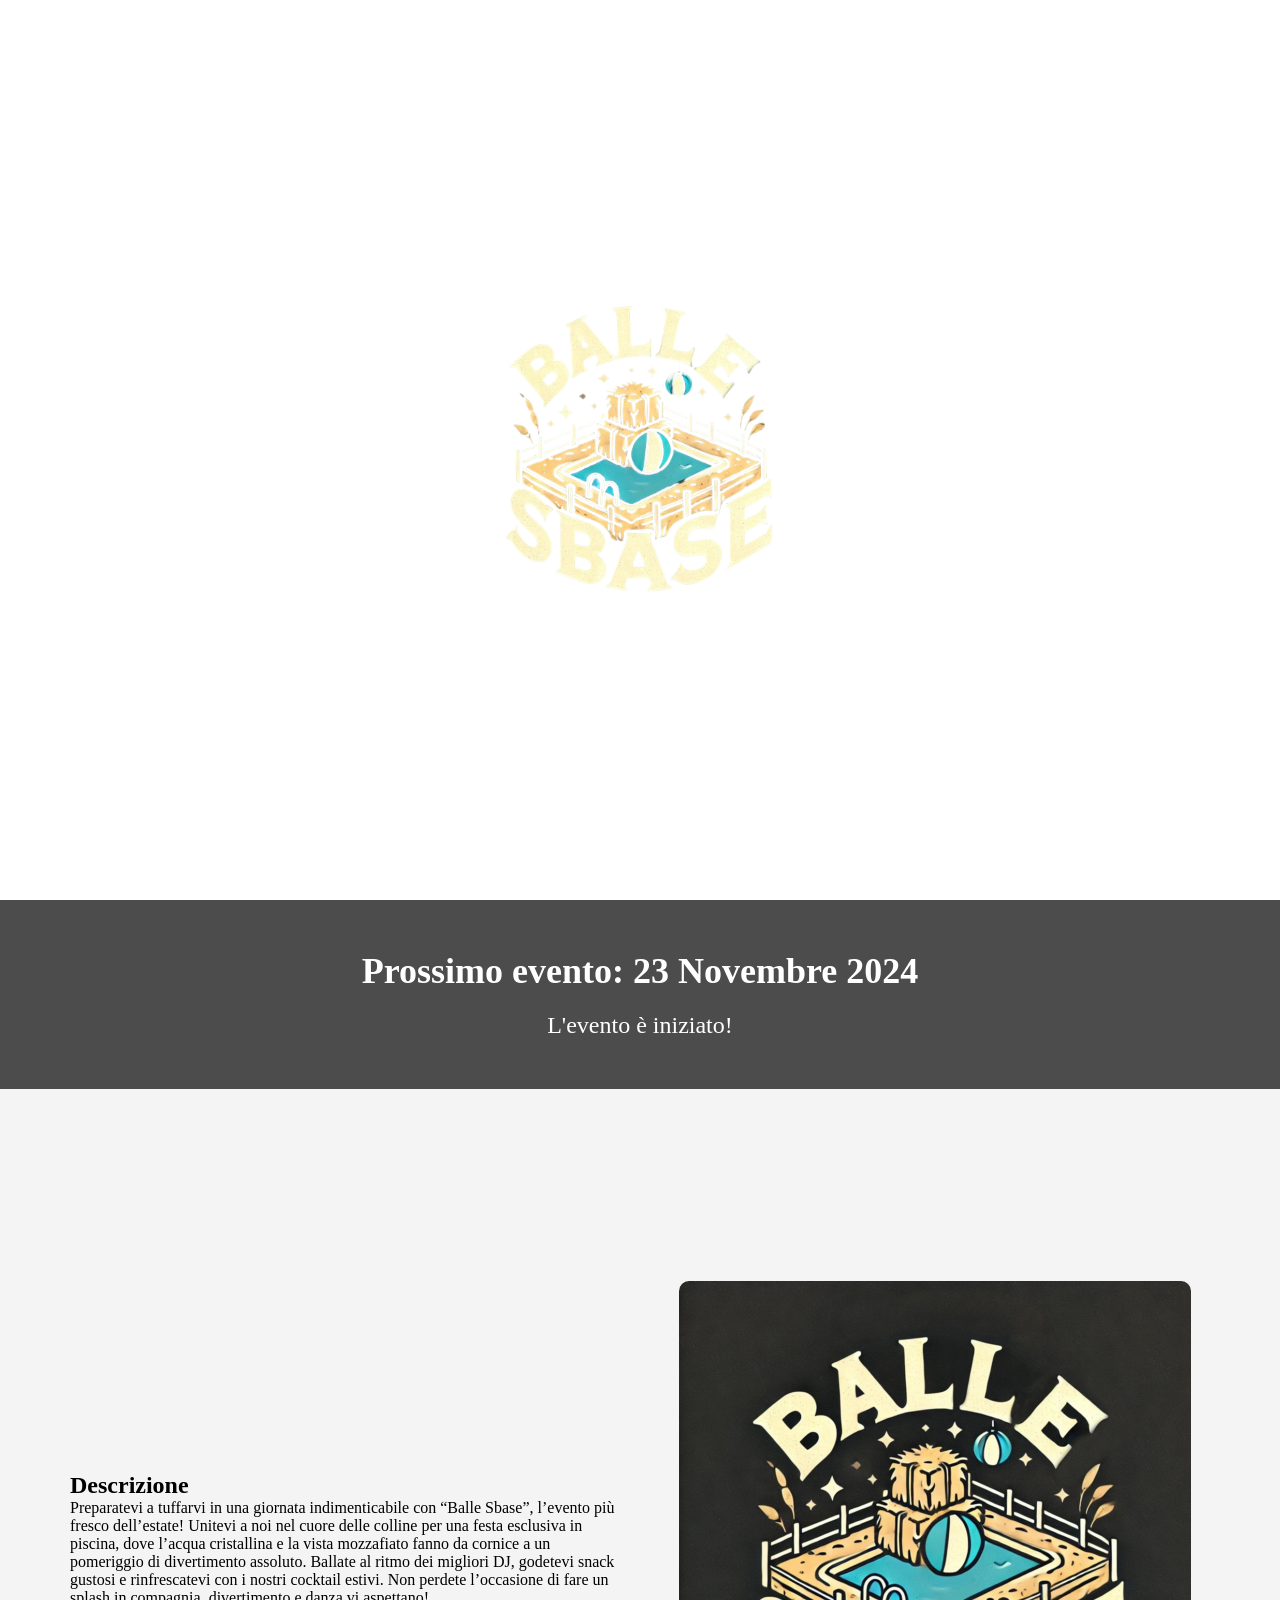
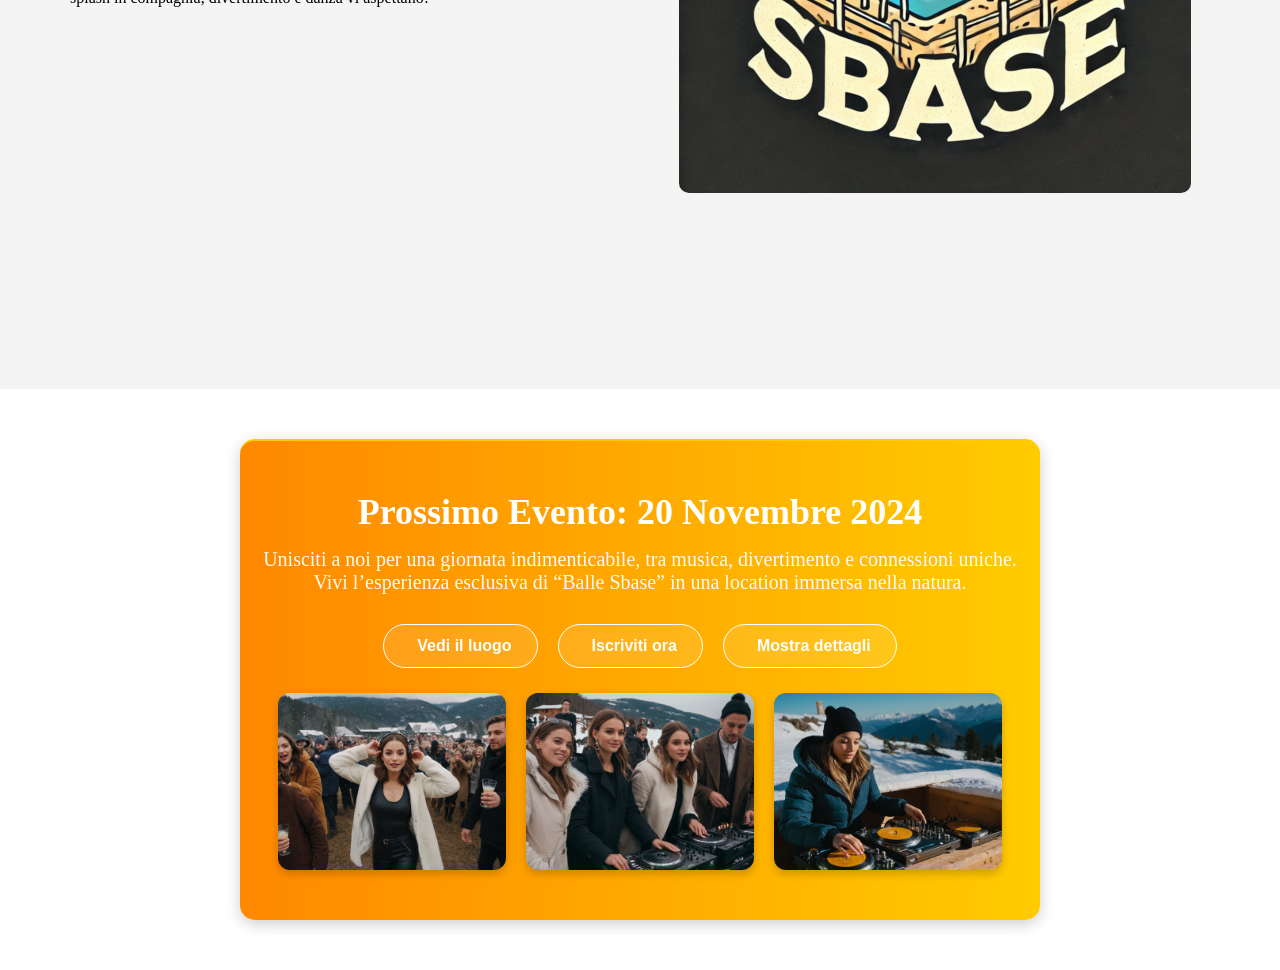
==== web/index.html @ 8f2fe4de "v3" ====
<!DOCTYPE html>
<html lang="it">
<head>
    <meta charset="UTF-8">
    <meta name="viewport" content="width=device-width, initial-scale=1.0, user-scalable=no, maximum-scale=1.0">
    <title>BALLE SBASE</title>
    <link rel="stylesheet" href="style.css">
</head>
<body>
    <!-- Sezione Video di Benvenuto -->
    <section id="hero">
        <video autoplay muted loop id="bg-video">
            <source src="./video/ferragosto24.mp4" type="video/mp4">
            Il tuo browser non supporta la riproduzione video.
        </video>
        <div class="overlay">
            <img src="./img/balleSbase.png" alt="Logo" id="logo">
        </div>
    </section>

    <!-- Rettangolo con Countdown-->
    <section id="countdown-section">
        <div class="countdown-container">
            <h2>Prossimo evento: 23 Novembre 2024</h2>
            <div id="countdown" class="countdown-modern">
                <div class="countdown-item">
                    <span id="days" class="number">00</span>
                    <span class="label">Giorni</span>
                </div>
                <div class="countdown-item">
                    <span id="hours" class="number">00</span>
                    <span class="label">Ore</span>
                </div>
                <div class="countdown-item">
                    <span id="minutes" class="number">00</span>
                    <span class="label">Minuti</span>
                </div>
                <div class="countdown-item">
                    <span id="seconds" class="number">00</span>
                    <span class="label">Secondi</span>
                </div>
            </div>
        </div>
    </section>


    <!-- Sezione Descrizione e Immagine -->
    <section id="description">
        <div class="container">
            <div class="text">
                <h2>Descrizione</h2>
                <p>
                    <!-- Aggiungi qui la tua descrizione -->
                    Preparatevi a tuffarvi in una giornata indimenticabile con “Balle Sbase”, l’evento più fresco dell’estate! Unitevi a noi nel cuore delle colline per una festa esclusiva in piscina, dove l’acqua cristallina e la vista mozzafiato fanno da cornice a un pomeriggio di divertimento assoluto. 
                    Ballate al ritmo dei migliori DJ, godetevi snack gustosi e rinfrescatevi con i nostri cocktail estivi. Non perdete l’occasione di fare un splash in compagnia, divertimento e danza vi aspettano!
                </p>
            </div>
            <div class="image">
                <img src="./img/balleSbase_2.png" alt="Immagine Descrizione">
            </div>
        </div>
    </section>

    <!-- Sezione Prossimo Evento -->
    <section id="event-section">
        <h2>Prossimo Evento: 20 Novembre 2024</h2>
        <p id="event-summary">
            Unisciti a noi per una giornata indimenticabile, tra musica, divertimento e connessioni uniche. 
            Vivi l’esperienza esclusiva di “Balle Sbase” in una location immersa nella natura.
        </p>
        
        <!-- Pulsanti di azione -->
        <div class="event-buttons">
            <button class="event-btn" id="location-btn"><i class="fas fa-map-marker-alt"></i> Vedi il luogo</button>
            <button class="event-btn" id="register-btn"><i class="fas fa-ticket-alt"></i> Iscriviti ora</button>
            <button class="event-btn" id="details-btn"><i class="fas fa-info-circle"></i> Mostra dettagli</button>
        </div>

        <!-- Descrizione dettagliata nascosta -->
        <p id="event-details" class="hidden">
            Immergiti in un’atmosfera unica con DJ set dal vivo, cocktail freschi e panorami mozzafiato. 
            Rilassati nelle aree lounge o scatena la tua energia sulla pista. Una giornata di gioia e sorprese ti aspetta!
        </p>

        <!-- Galleria immagini -->
        <div class="event-gallery">
            <img src="./img/photo1.png" alt="Evento 1">
            <img src="./img/photo2.png" alt="Evento 2">
            <img src="./img/photo3.png" alt="Evento 3">
        </div>
    </section>

    <script src="script.js"></script>
</body>
</html>
---- web/style.css ----
/* Impostazioni di base */
* {
    margin: 0;
    padding: 0;
    box-sizing: border-box;
}

/* Impostazioni Full Screen per il video di background */
#hero {
    position: relative;
    width: 100%;
    height: 100vh;
    overflow: hidden;
}

#bg-video {
    position: absolute;
    top: 0;
    left: 0;
    width: 100%;
    height: 100%;
    object-fit: cover;
}

.overlay {
    position: absolute;
    top: 50%;
    left: 50%;
    transform: translate(-50%, -50%);
    text-align: center;
}

#logo {
    width: 300px;
    animation: fadeIn 3s ease-in-out;
}

/* Sezione Countdown Moderno */
#countdown-section {
    background-color: rgba(0, 0, 0, 0.7);
    color: white;
    text-align: center;
    padding: 50px 20px;
    font-size: 24px;
}

.countdown-modern {
    display: flex;
    justify-content: center;
    gap: 30px;
    margin-top: 20px;
}

.countdown-item {
    background-color: rgba(255, 255, 255, 0.1);
    padding: 20px;
    border-radius: 10px;
    text-align: center;
    width: 100px;
}

.number {
    display: block;
    font-size: 40px;
    font-weight: bold;
    color: #ffcc00;
    animation: pulse 1s infinite ease-in-out;
}

.label {
    font-size: 16px;
    text-transform: uppercase;
    letter-spacing: 1px;
    margin-top: 5px;
    display: block;
}

/* Rimuovi la disposizione verticale anche su schermi più piccoli */
@media (max-width: 768px) {
    .countdown-item {
        width: 70px; /* Riduci leggermente la dimensione per gli schermi piccoli */
        padding: 15px;
    }

    .number {
        font-size: 30px; /* Riduci la dimensione dei numeri su mobile */
    }

    .label {
        font-size: 12px; /* Riduci la dimensione del testo su mobile */
    }
}

/* Animazione per pulsazione sui numeri del countdown */
@keyframes pulse {
    0%, 100% {
        transform: scale(1);
    }
    50% {
        transform: scale(1.1);
    }
}

/* Media Query per dispositivi mobili */
@media (max-width: 768px) {
    .countdown-modern {
        flex-direction: row;
        gap: 20px;
    }

    .countdown-item {
        width: 80px;
        padding: 15px;
    }

    .number {
        font-size: 32px;
    }
}


/* Sezione Descrizione e Immagine */
#description {
    display: flex;
    flex-direction: row;
    justify-content: space-between;
    align-items: center;
    padding: 50px;
    min-height: 100vh;
    background-color: #f4f4f4;
}

.container {
    display: flex;
    flex-direction: row;
    justify-content: space-between;
    align-items: center;
    width: 100%;
}

.text {
    flex: 1;
    padding: 20px;
}

.image {
    flex: 1;
    padding: 20px;
    text-align: center;
}

.image img {
    max-width: 100%;
    border-radius: 10px;
}

/* Stile per la sezione evento moderna */
#event-section {
    background-color: #f3f3f3;
    padding: 50px 20px;
    text-align: center;
    border-top: 2px solid #ffcc00;
}

#event-section h2 {
    font-size: 32px;
    color: #333;
    margin-bottom: 15px;
}

#event-summary {
    font-size: 18px;
    margin-bottom: 20px;
    color: #555;
}

/* Pulsanti moderni */
.event-buttons {
    display: flex;
    justify-content: center;
    gap: 15px;
    margin-bottom: 20px;
}

.event-btn {
    background-color: #ffcc00;
    color: #333;
    border: none;
    padding: 10px 20px;
    font-size: 16px;
    cursor: pointer;
    border-radius: 5px;
    transition: background-color 0.3s ease;
}

.event-btn:hover {
    background-color: #e0a800;
}

/* Descrizione espandibile */
#event-details {
    font-size: 16px;
    color: #666;
    margin-top: 15px;
    line-height: 1.6;
    display: none;
}

#event-details.hidden {
    display: none;
}

#event-details.visible {
    display: block;
    animation: fadeIn 0.5s ease;
}

/* Animazione di comparsa */
@keyframes fadeIn {
    from { opacity: 0; }
    to { opacity: 1; }
}

/* Galleria moderna */
.event-gallery {
    display: flex;
    justify-content: center;
    gap: 15px;
    margin-top: 25px;
}

.event-gallery img {
    max-width: 30%;
    border-radius: 8px;
    transition: transform 0.3s ease;
}

.event-gallery img:hover {
    transform: scale(1.05);
}

/* Responsive */
@media (max-width: 768px) {
    .event-gallery img {
        max-width: 80%;
        margin-bottom: 20px;
    }
    
    .event-buttons {
        flex-direction: column;
        gap: 10px;
    }
}

/* Effetti */
@keyframes fadeIn {
    0% { opacity: 0; }
    100% { opacity: 1; }
}

/* Effetto di transizione */
#description {
    opacity: 0;
    transform: translateY(50px);
    transition: all 1s ease-in-out;
}

/* Media Query per adattare la visualizzazione ai vari dispositivi */
@media (max-width: 768px) {
    #description {
        flex-direction: column;
    }
    .text, .image {
        text-align: center;
    }
}

@media (max-width: 480px) {
    #logo {
        width: 200px;
    }

    .event-gallery img {
        max-width: 80%;
        margin-bottom: 20px;
    }
}

/* Stile per la sezione evento moderna */
#event-section {
    background: linear-gradient(to right, #ff8800, #ffcc00);
    padding: 50px 20px;
    text-align: center;
    color: #fff;
    border-radius: 15px;
    box-shadow: 0 4px 15px rgba(0, 0, 0, 0.2);
    margin: 50px auto;
    max-width: 800px;
    position: relative;
}

#event-section h2 {
    font-size: 36px;
    font-weight: 700;
    margin-bottom: 15px;
    color: #ffffff;
}

#event-summary {
    font-size: 20px;
    margin-bottom: 30px;
    color: #fffbf1;
}

/* Pulsanti moderni */
.event-buttons {
    display: flex;
    justify-content: center;
    gap: 20px;
    margin-bottom: 25px;
}

.event-btn {
    background-color: rgba(255, 255, 255, 0.1);
    color: #ffffff;
    border: 1px solid #ffffff;
    padding: 12px 25px;
    font-size: 16px;
    font-weight: bold;
    cursor: pointer;
    border-radius: 30px;
    transition: all 0.3s ease;
    display: flex;
    align-items: center;
}

.event-btn i {
    margin-right: 8px;
}

.event-btn:hover {
    background-color: #ffffff;
    color: #ff8800;
    transform: scale(1.05);
}

/* Descrizione espandibile */
#event-details {
    font-size: 18px;
    color: #ffffff;
    margin-top: 15px;
    line-height: 1.6;
    display: none;
    background: rgba(0, 0, 0, 0.2);
    padding: 20px;
    border-radius: 8px;
    transition: all 0.5s ease;
}

#event-details.hidden {
    display: none;
}

#event-details.visible {
    display: block;
    animation: fadeIn 0.5s ease;
}

/* Animazione di comparsa */
@keyframes fadeIn {
    from { opacity: 0; }
    to { opacity: 1; }
}

/* Galleria moderna */
.event-gallery {
    display: flex;
    justify-content: center;
    gap: 20px;
    margin-top: 25px;
}

.event-gallery img {
    max-width: 30%;
    border-radius: 12px;
    box-shadow: 0 4px 8px rgba(0, 0, 0, 0.2);
    transition: transform 0.3s ease, box-shadow 0.3s ease;
}

.event-gallery img:hover {
    transform: scale(1.1);
    box-shadow: 0 6px 12px rgba(0, 0, 0, 0.3);
}

/* Stile Responsive */
@media (max-width: 768px) {
    .event-gallery img {
        max-width: 80%;
        margin-bottom: 20px;
    }
    
    .event-buttons {
        flex-direction: column;
        gap: 15px;
    }
}
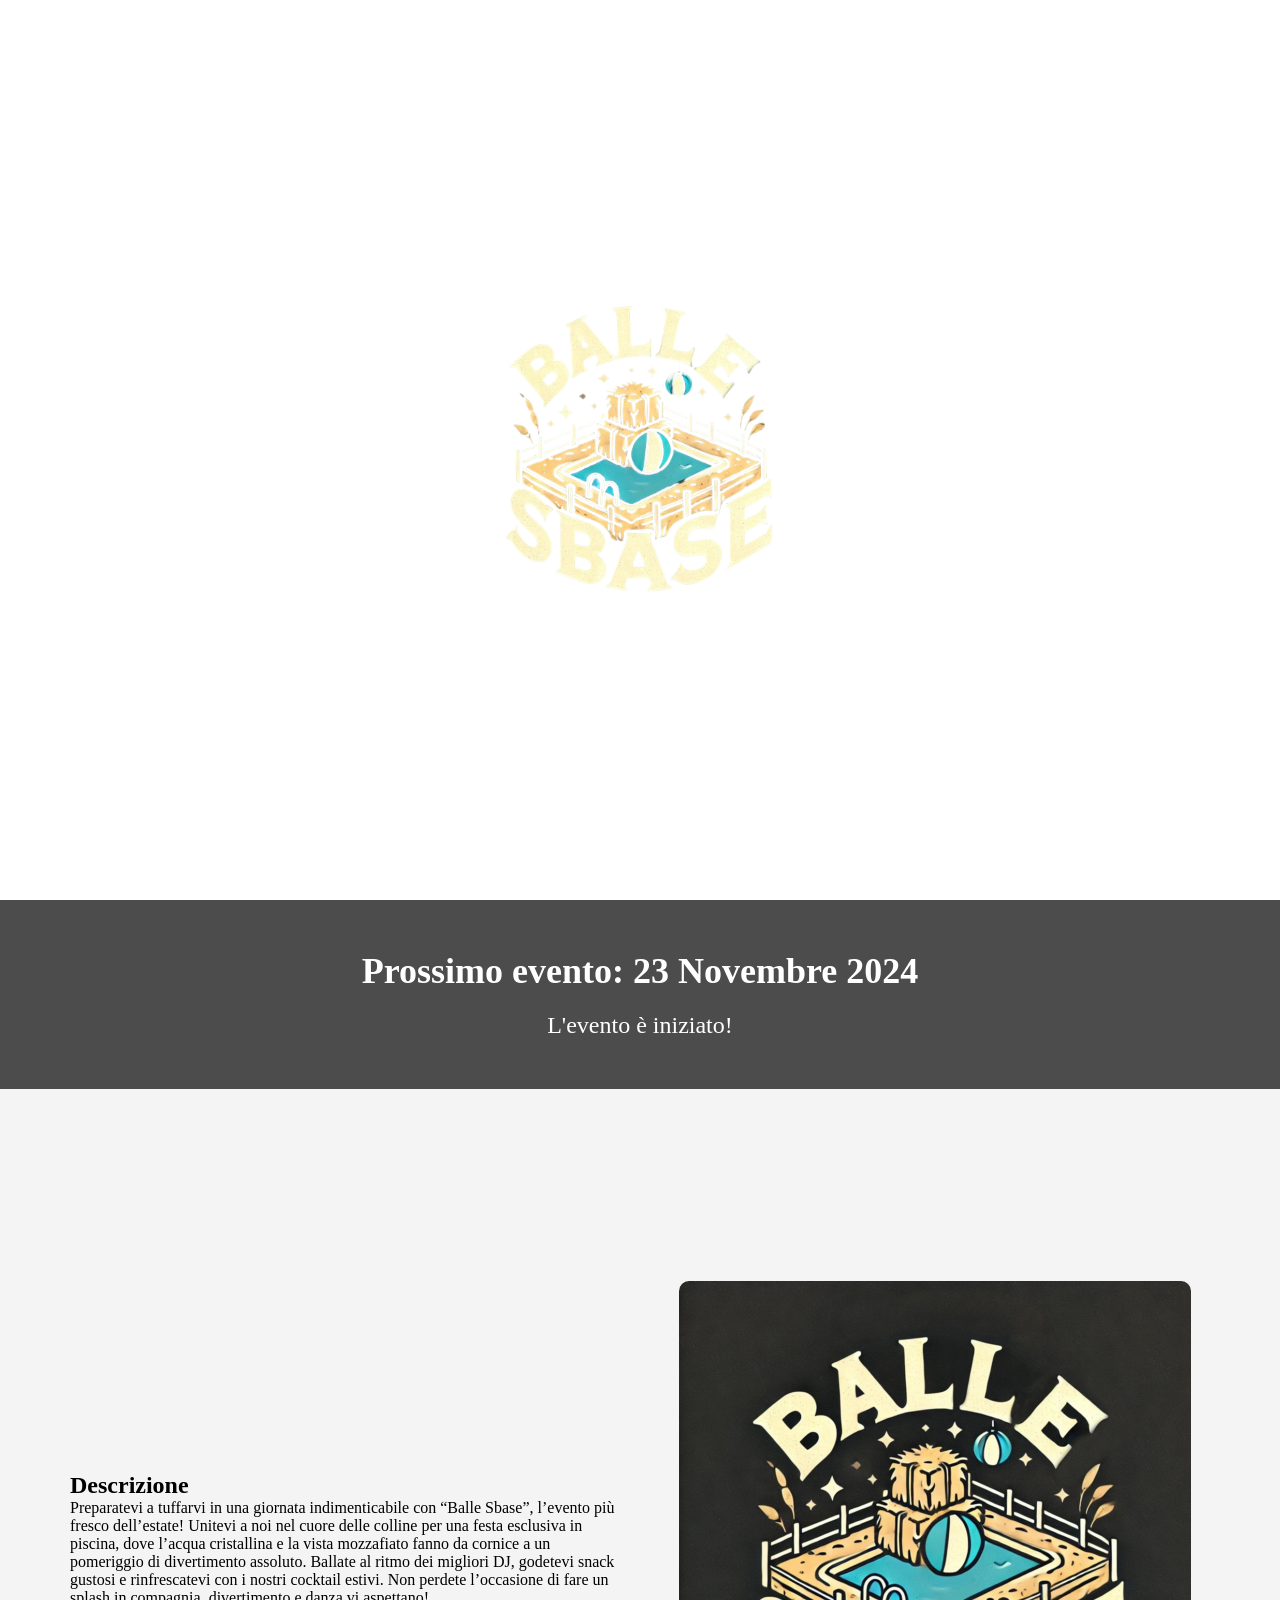
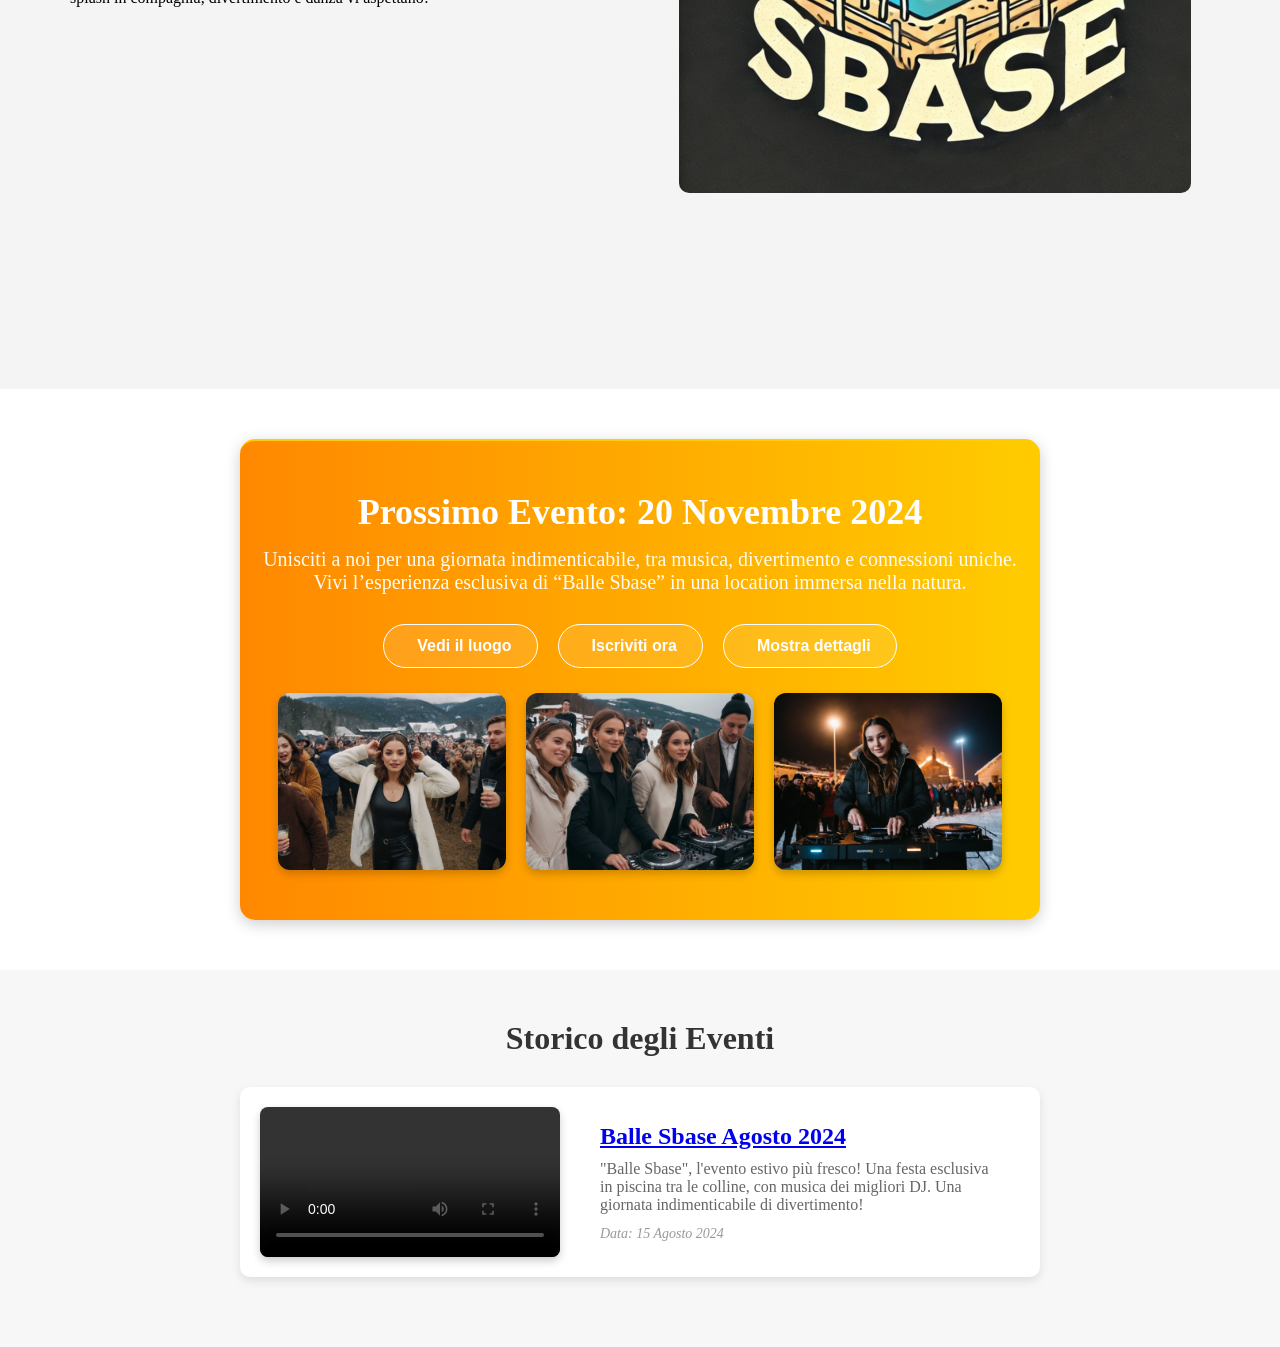
==== commit 27948dad: "v3" ====
--- a/web/index.html
+++ b/web/index.html
@@ -86,9 +86,29 @@
         <div class="event-gallery">
             <img src="./img/photo1.png" alt="Evento 1">
             <img src="./img/photo2.png" alt="Evento 2">
-            <img src="./img/photo3.png" alt="Evento 3">
+            <img src="./img/photo4.png" alt="Evento 3">
         </div>
     </section>
+
+    <!-- Sezione Storico degli Eventi -->
+<section id="event-history">
+    <h2>Storico degli Eventi</h2>
+    <div class="event-item">
+        <video class="event-video" controls>
+            <source src="./video/ferragosto24.mp4" type="video/mp4">
+            Il tuo browser non supporta la riproduzione video.
+        </video>
+        <div class="event-info">
+            <h3><a href="https://ferragosto24.mrt3.it/" class="event-link">Balle Sbase Agosto 2024</a></h3>
+            <p>
+                "Balle Sbase", l'evento estivo più fresco! Una festa esclusiva in piscina tra le colline, con musica dei migliori DJ. Una giornata indimenticabile di divertimento!
+            </p>
+            <span class="event-date">Data: 15 Agosto 2024</span>
+        </div>
+    </div>
+
+</section>
+
 
     <script src="script.js"></script>
 </body>
--- a/web/style.css
+++ b/web/style.css
@@ -297,6 +297,7 @@
     margin: 50px auto;
     max-width: 800px;
     position: relative;
+    overflow: hidden;
 }
 
 #event-section h2 {
@@ -378,10 +379,11 @@
     justify-content: center;
     gap: 20px;
     margin-top: 25px;
+    flex-wrap: wrap; /* Consente alle immagini di andare a capo solo su dispositivi piccoli */
 }
 
 .event-gallery img {
-    max-width: 30%;
+    max-width: 30%; /* Rende le immagini affiancate su schermi grandi */
     border-radius: 12px;
     box-shadow: 0 4px 8px rgba(0, 0, 0, 0.2);
     transition: transform 0.3s ease, box-shadow 0.3s ease;
@@ -394,9 +396,12 @@
 
 /* Stile Responsive */
 @media (max-width: 768px) {
+    .event-gallery {
+        flex-direction: column; /* Dispone le immagini verticalmente su dispositivi piccoli */
+    }
     .event-gallery img {
         max-width: 80%;
-        margin-bottom: 20px;
+        margin: 0 auto 20px; /* Centra le immagini e aggiunge spazio sotto di loro */
     }
     
     .event-buttons {
@@ -404,3 +409,78 @@
         gap: 15px;
     }
 }
+
+/* Stile per la sezione Storico degli Eventi */
+#event-history {
+    background-color: #f7f7f7;
+    padding: 50px 20px;
+    text-align: center;
+    margin-top: 50px;
+}
+
+#event-history h2 {
+    font-size: 32px;
+    color: #333;
+    margin-bottom: 30px;
+}
+
+.event-item {
+    display: flex;
+    flex-direction: row;
+    align-items: center;
+    justify-content: space-between;
+    gap: 20px;
+    padding: 20px;
+    margin: 20px auto;
+    max-width: 800px;
+    background-color: #ffffff;
+    box-shadow: 0 4px 10px rgba(0, 0, 0, 0.1);
+    border-radius: 10px;
+}
+
+.event-video {
+    max-width: 300px;
+    border-radius: 8px;
+    box-shadow: 0 4px 8px rgba(0, 0, 0, 0.2);
+}
+
+.event-info {
+    flex: 1;
+    text-align: left;
+    padding: 0 20px;
+}
+
+.event-info h3 {
+    font-size: 24px;
+    color: #333;
+    margin-bottom: 10px;
+}
+
+.event-info p {
+    font-size: 16px;
+    color: #666;
+    margin-bottom: 10px;
+}
+
+.event-date {
+    font-size: 14px;
+    color: #999;
+    font-style: italic;
+}
+
+/* Responsive design */
+@media (max-width: 768px) {
+    .event-item {
+        flex-direction: column;
+        align-items: center;
+    }
+
+    .event-video {
+        max-width: 100%;
+    }
+
+    .event-info {
+        padding: 20px 0;
+        text-align: center;
+    }
+}
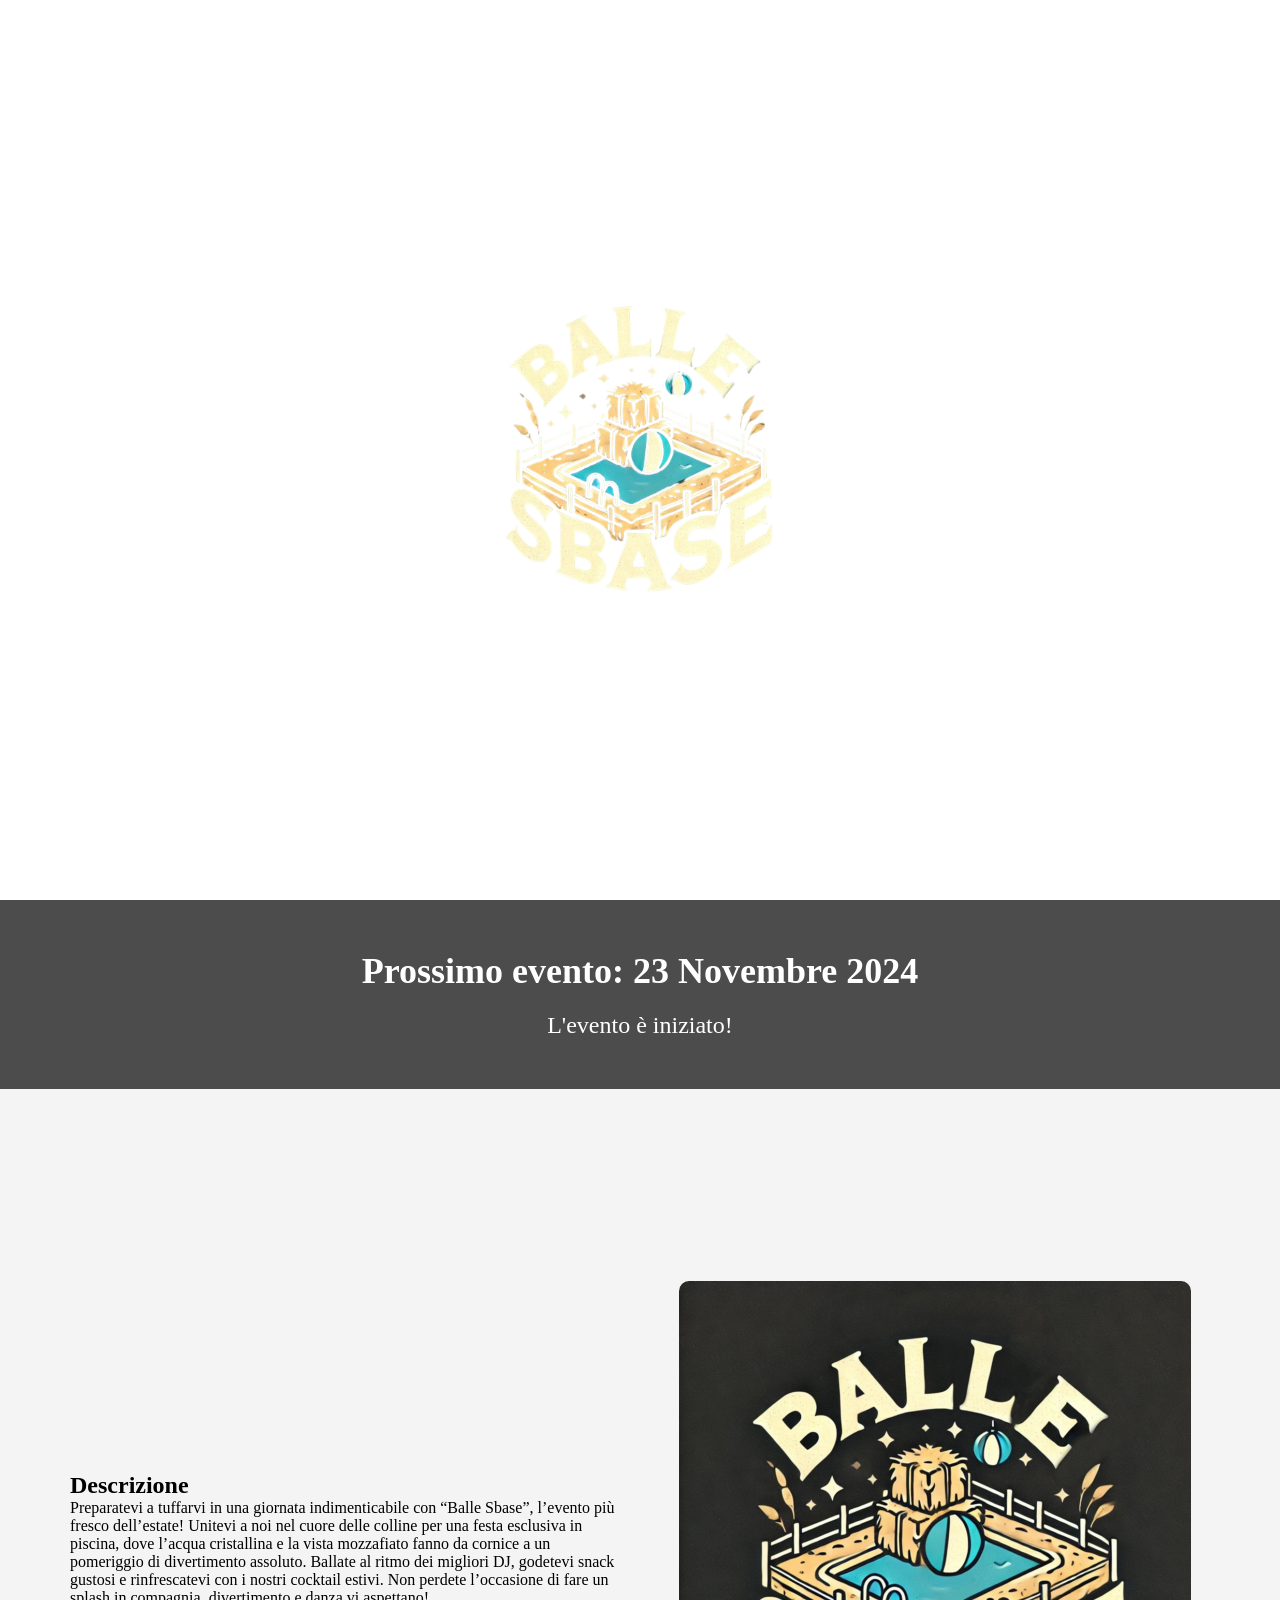
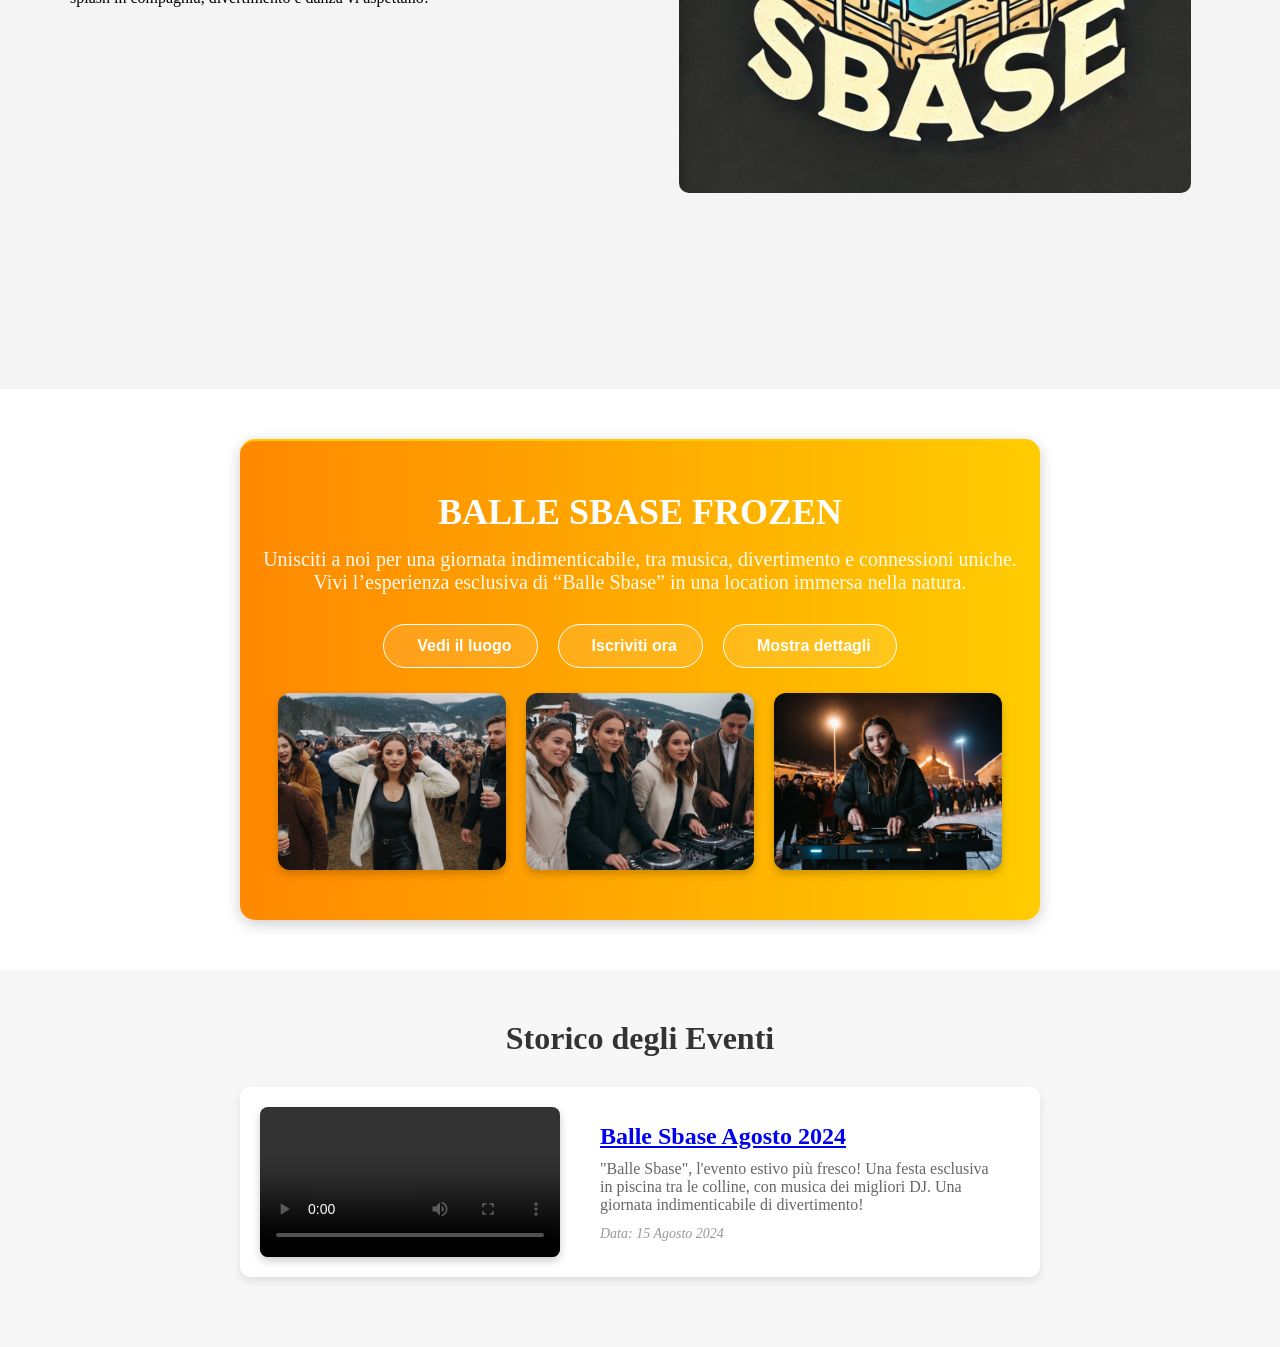
==== commit 578edead: "v3" ====
--- a/web/index.html
+++ b/web/index.html
@@ -17,7 +17,7 @@
             <img src="./img/balleSbase.png" alt="Logo" id="logo">
         </div>
     </section>
-
+    
     <!-- Rettangolo con Countdown-->
     <section id="countdown-section">
         <div class="countdown-container">
@@ -63,7 +63,7 @@
 
     <!-- Sezione Prossimo Evento -->
     <section id="event-section">
-        <h2>Prossimo Evento: 20 Novembre 2024</h2>
+        <h2>BALLE SBASE FROZEN</h2>
         <p id="event-summary">
             Unisciti a noi per una giornata indimenticabile, tra musica, divertimento e connessioni uniche. 
             Vivi l’esperienza esclusiva di “Balle Sbase” in una location immersa nella natura.
